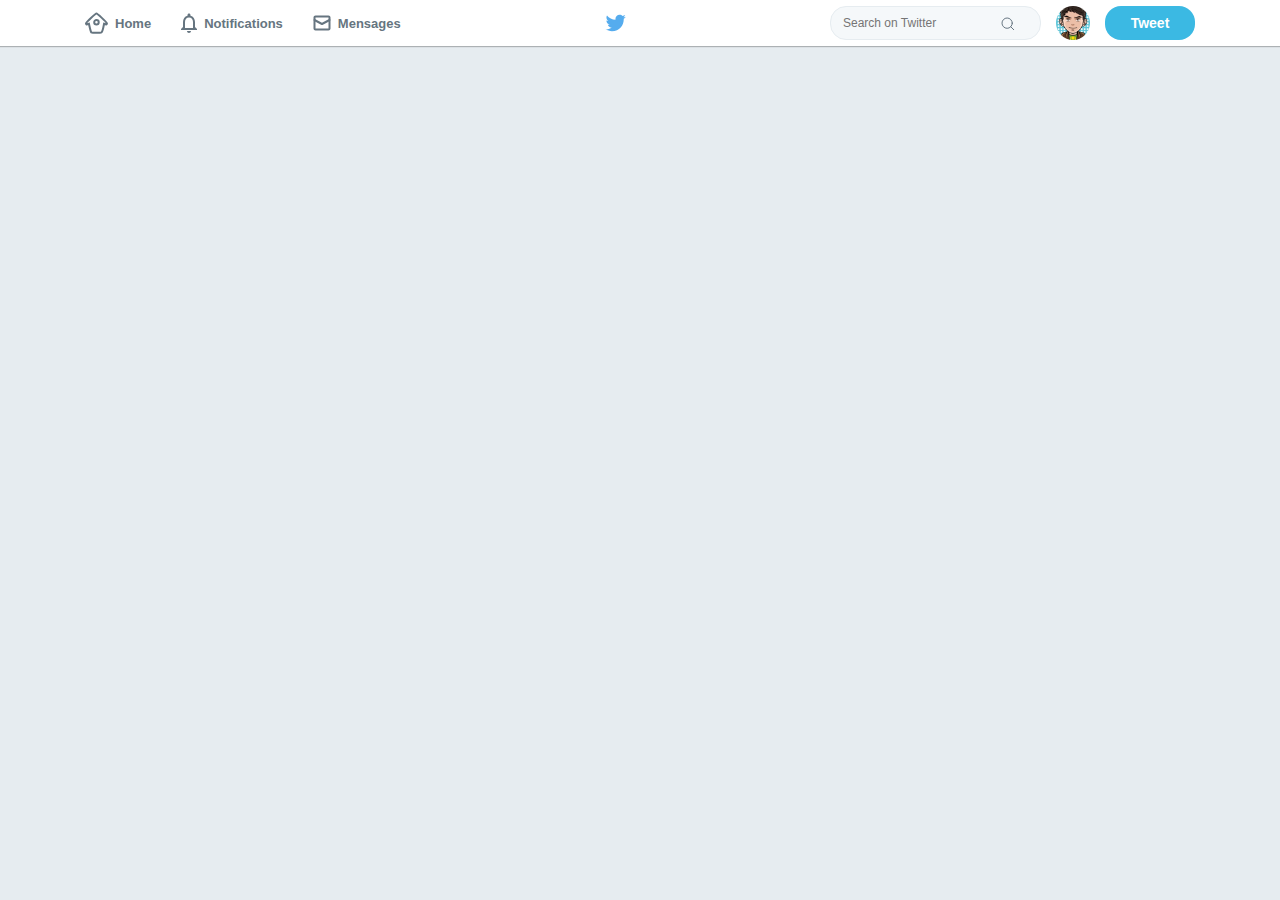
==== index.html @ 4056ed57 "Header" ====
<!DOCTYPE html>
<html lang="en">
  <head>
    <meta charset="UTF-8" />
    <meta name="viewport" content="width=device-width, initial-scale=1.0" />
    <meta http-equiv="X-UA-Compatible" content="ie=edge" />
    <title>Twitter</title>
    <link rel="stylesheet" href="style.css" />
  </head>
  <body>
    <header id="main-header">
      <div class="content">
        <nav>
          <ul>
            <li><img src="/images/home.svg" alt="Home" /> Home</li>
            <li>
              <img src="/images/notification.svg" alt="Notifications" />
              Notifications
            </li>
            <li><img src="/images/message.svg" alt="Mensages" /> Mensages</li>
          </ul>
        </nav>
        <img src="/images/logo.svg" alt="Logo Twitter" />
        <div class="side">
          <input type="text" placeholder="Search on Twitter" />
          <img src="/images/avatar.png" alt="" />
          <button>Tweet</button>
        </div>
      </div>
    </header>
  </body>
</html>
---- style.css ----
* {
  margin: 0;
  padding: 0;
  box-sizing: border-box;
}

body {
  background: #e6ecf0;
  font-family: "Helvetica", Arial, sans-serif;
  text-rendering: optimizeLegibility !important;
  -webkit-font-smoothing: antialiased;
}
input,
button {
  outline: 0;
}

.content {
  max-width: 1170px;
  margin: 0 auto;
  padding: 0 30px;
}
header#main-header {
  height: 46px;
  background: #fff;
  box-shadow: 0 1px 1px rgba(0, 0, 0, 0.25);
}
header#main-header .content {
  display: flex;
  align-items: center;
  justify-content: space-between;
  height: 100%;
}

header#main-header nav ul {
  display: flex;
  list-style: none;
}
header#main-header nav ul li {
  display: flex;
  align-items: center;
  font-size: 13px;
  color: #667580;
  font-weight: bold;
  margin-left: 30px;
}
header#main-header nav ul li:first-child {
  margin: 0;
}
header#main-header nav ul li img {
  margin-right: 7px;
}
header#main-header div.side {
  display: flex;
}
header#main-header div.side input {
  border: 1px solid #e6ecf0;
  height: 34px;
  padding: 0 42px 0 12px;
  border-radius: 16px;
  color: #667581;
  font-size: 12px;
  background: #f5f8fa url("/images/search.svg") no-repeat 170px center;
}
header#main-header div.side img {
  height: 34px;
  width: 34px;
  border-radius: 50%;
  margin: 0 15px;
}
header#main-header div.side button {
  height: 34px;
  background: #3bb9e3;
  display: flex;
  align-items: center;
  justify-content: center;
  width: 90px;
  font-weight: bold;
  font-size: 14px;
  color: #fff;
  border: 0;
  border-radius: 16px;
}
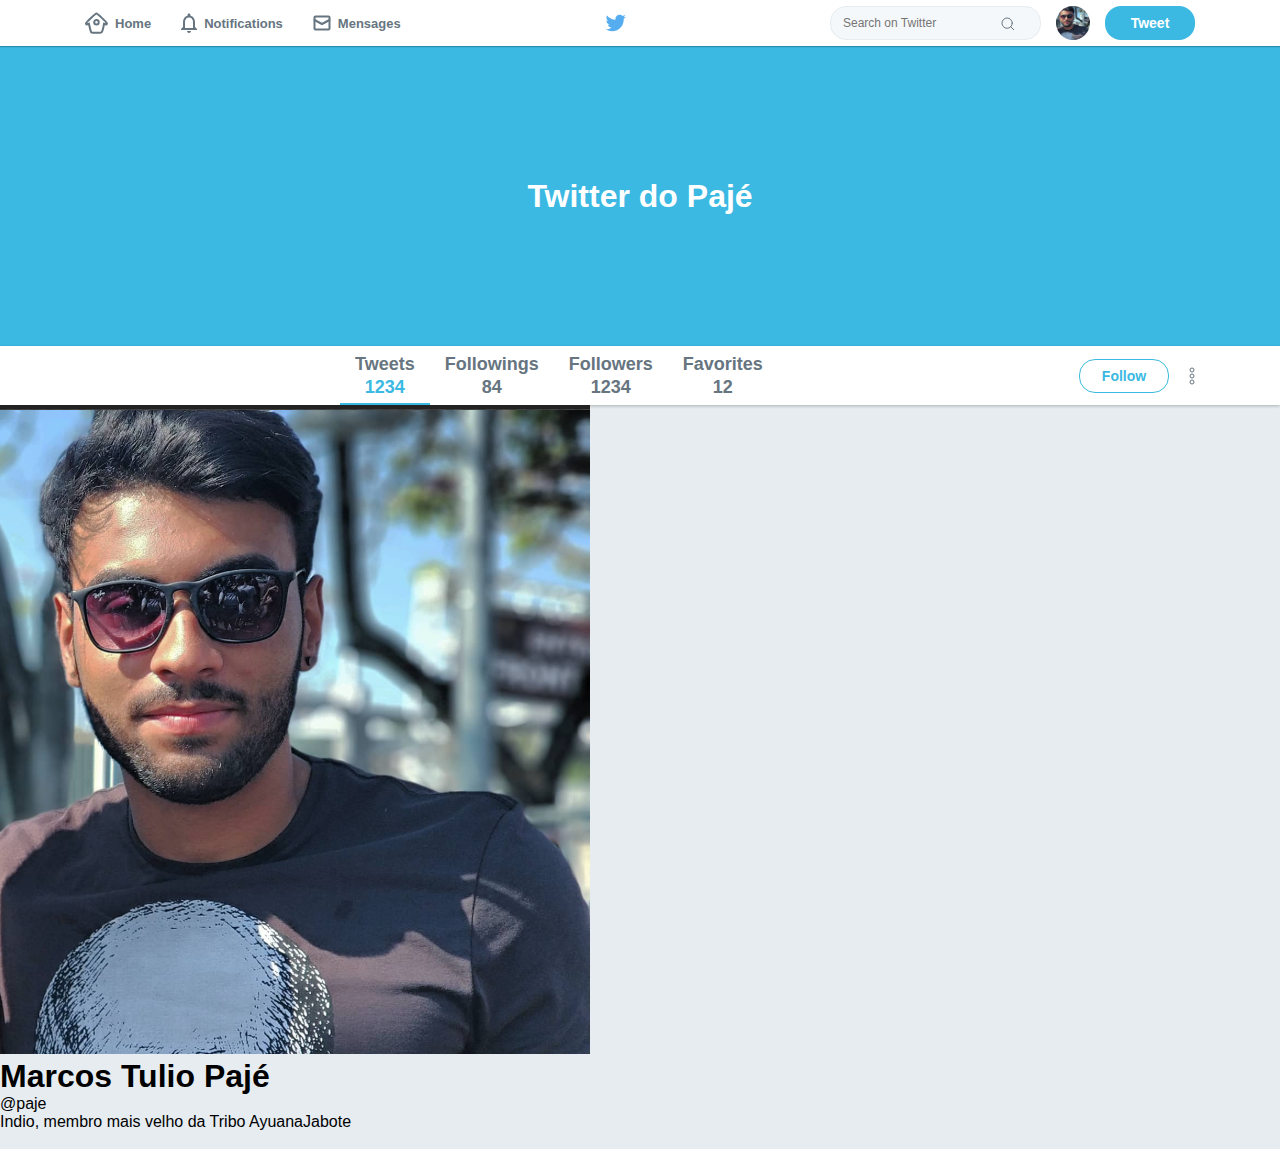
==== commit e0682b81: "finalizando menu" ====
--- a/index.html
+++ b/index.html
@@ -1,5 +1,5 @@
 <!DOCTYPE html>
-<html lang="en">
+<html lang="pt-br">
   <head>
     <meta charset="UTF-8" />
     <meta name="viewport" content="width=device-width, initial-scale=1.0" />
@@ -23,10 +23,52 @@
         <img src="/images/logo.svg" alt="Logo Twitter" />
         <div class="side">
           <input type="text" placeholder="Search on Twitter" />
-          <img src="/images/avatar.png" alt="" />
+          <img src="/images/avatar_paje.png" alt="" />
           <button>Tweet</button>
         </div>
       </div>
     </header>
+    <div class="banner">
+      <h1>Twitter do Pajé</h1>
+    </div>
+    <div class="bar">
+      <div class="content">
+        <ul>
+          <li class="active">
+            <span>Tweets</span>
+            <strong>1234</strong>
+          </li>
+          <li>
+            <span>Followings</span>
+            <strong>84</strong>
+          </li>
+          <li>
+            <span>Followers</span>
+            <strong>1234</strong>
+          </li>
+          <li>
+            <span>Favorites</span>
+            <strong>12</strong>
+          </li>
+        </ul>
+        <div class="actions">
+          <button>Follow</button>
+          <img src="images/more.svg" alt="" />
+        </div>
+      </div>
+    </div>
+    <div class="wrapper-content">
+      <aside class="profile">
+        <img src="/images/avatar_paje.png" alt="Marcos Túlio" />
+        <h1>Marcos Tulio Pajé</h1>
+        <span>@paje</span>
+        <p>Indio, membro mais velho da Tribo AyuanaJabote</p>
+        <ul>
+          <li></li>
+        </ul>
+      </aside>
+      <section class="timeline"></section>
+      <aside class="widgets"></aside>
+    </div>
   </body>
 </html>
--- a/style.css
+++ b/style.css
@@ -24,6 +24,8 @@
   height: 46px;
   background: #fff;
   box-shadow: 0 1px 1px rgba(0, 0, 0, 0.25);
+  position: relative;
+  z-index: 1;
 }
 header#main-header .content {
   display: flex;
@@ -81,3 +83,82 @@
   border: 0;
   border-radius: 16px;
 }
+div.banner {
+  height: 300px;
+  width: 100%;
+  background: #3bb9e3;
+
+  display: flex;
+  align-items: center;
+  justify-content: center;
+  color: #fff;
+}
+
+div.bar {
+  height: 59px;
+  background: #fff;
+  box-shadow: 0 1px 3px rgba(0, 0, 0, 0.25);
+}
+
+div.bar .content {
+  display: flex;
+  justify-content: space-between;
+  align-items: center;
+  padding-left: 285px;
+  height: 100%;
+}
+
+div.bar .content ul {
+  display: flex;
+  list-style: none;
+}
+div.bar .content ul li {
+  display: flex;
+  flex-direction: column;
+  justify-content: center;
+  align-items: center;
+  height: 59px;
+  padding: 0 15px;
+  position: relative;
+}
+div.bar .content ul li.active::after {
+  content: "";
+  width: 100%;
+  height: 2px;
+  position: absolute;
+  bottom: 0;
+  left: 0;
+
+  background: #3bb9e3;
+}
+div.bar .content ul li span {
+  color: #667580;
+  font-size: 18px;
+  font-weight: bold;
+}
+div.bar .content ul li strong {
+  color: #667580;
+  font-size: 18px;
+  font-weight: bold;
+  margin-top: 2px;
+}
+div.bar .content ul li.active strong {
+  color: #3bb9e3;
+}
+div.bar .content .actions {
+  display: flex;
+}
+div.bar .content .actions button {
+  height: 34px;
+  background: #fff;
+  display: flex;
+  align-items: center;
+  justify-content: center;
+  width: 90px;
+  font-weight: bold;
+  font-size: 14px;
+  color: #3bb9e3;
+  border: 1px solid #3bb9e3;
+  border-radius: 16px;
+  margin-right: 20px;
+}
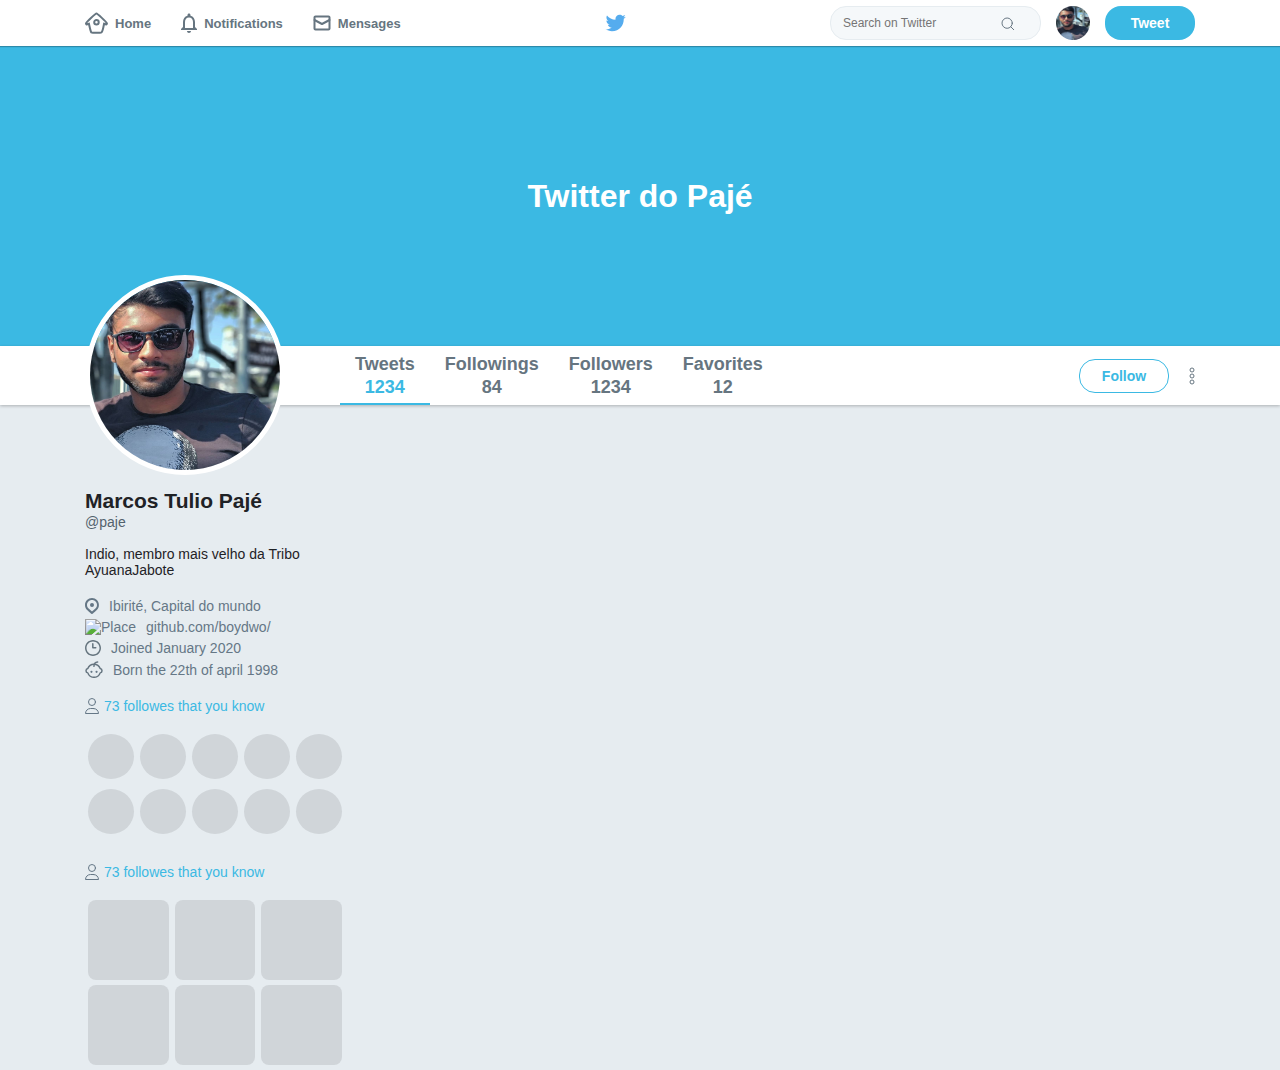
==== commit 5b173f73: "terminado profile" ====
--- a/index.html
+++ b/index.html
@@ -12,18 +12,18 @@
       <div class="content">
         <nav>
           <ul>
-            <li><img src="/images/home.svg" alt="Home" /> Home</li>
+            <li><img src="images/home.svg" alt="Home" /> Home</li>
             <li>
-              <img src="/images/notification.svg" alt="Notifications" />
+              <img src="images/notification.svg" alt="Notifications" />
               Notifications
             </li>
-            <li><img src="/images/message.svg" alt="Mensages" /> Mensages</li>
+            <li><img src="images/message.svg" alt="Mensages" /> Mensages</li>
           </ul>
         </nav>
-        <img src="/images/logo.svg" alt="Logo Twitter" />
+        <img src="images/logo.svg" alt="Logo Twitter" />
         <div class="side">
           <input type="text" placeholder="Search on Twitter" />
-          <img src="/images/avatar_paje.png" alt="" />
+          <img src="images/avatar_paje.png" alt="" />
           <button>Tweet</button>
         </div>
       </div>
@@ -57,15 +57,55 @@
         </div>
       </div>
     </div>
-    <div class="wrapper-content">
+    <div class="wrapper-content content">
       <aside class="profile">
-        <img src="/images/avatar_paje.png" alt="Marcos Túlio" />
+        <img class="avatar" src="images/avatar_paje.png" alt="Marcos Túlio" />
         <h1>Marcos Tulio Pajé</h1>
         <span>@paje</span>
         <p>Indio, membro mais velho da Tribo AyuanaJabote</p>
-        <ul>
-          <li></li>
+        <ul class="list">
+          <li>
+            <img src="images/place.svg" alt="Place" />Ibirité, Capital do mundo
+          </li>
+          <li><img src="Images/url.svg" alt="Place" />github.com/boydwo/</li>
+          <li>
+            <img src="images/joined.svg" alt="Place" />Joined January 2020
+          </li>
+          <li>
+            <img src="images/born.svg" alt="Place" />Born the 22th of april 1998
+          </li>
         </ul>
+
+        <div class="widget followers">
+          <strong>
+            <img src="images/followers.svg" alt="" /> 73 followes that you know
+          </strong>
+          <ul>
+            <li></li>
+            <li></li>
+            <li></li>
+            <li></li>
+            <li></li>
+            <li></li>
+            <li></li>
+            <li></li>
+            <li></li>
+            <li></li>
+          </ul>
+        </div>
+        <div class="widget images">
+          <strong>
+            <img src="images/followers.svg" alt="" /> 73 followes that you know
+          </strong>
+          <ul>
+            <li></li>
+            <li></li>
+            <li></li>
+            <li></li>
+            <li></li>
+            <li></li>
+          </ul>
+        </div>
       </aside>
       <section class="timeline"></section>
       <aside class="widgets"></aside>
--- a/style.css
+++ b/style.css
@@ -62,7 +62,7 @@
   border-radius: 16px;
   color: #667581;
   font-size: 12px;
-  background: #f5f8fa url("/images/search.svg") no-repeat 170px center;
+  background: #f5f8fa url("images/search.svg") no-repeat 170px center;
 }
 header#main-header div.side img {
   height: 34px;
@@ -162,3 +162,96 @@
   border-radius: 16px;
   margin-right: 20px;
 }
+/*  */
+
+div.wrapper-content {
+  display: flex;
+}
+div.wrapper-content aside.profile {
+  width: 260px;
+}
+div.wrapper-content aside.profile img.avatar {
+  width: 200px;
+  height: 200px;
+  border-radius: 50%;
+  border: 5px solid #fff;
+  margin-top: -130px;
+}
+div.wrapper-content aside.profile h1 {
+  font-size: 21px;
+  color: #1f2226;
+  margin-top: 10px;
+}
+div.wrapper-content aside.profile span {
+  font-size: 14px;
+  color: #53626c;
+}
+div.wrapper-content aside.profile p {
+  font-size: 14px;
+  color: #1f2226;
+  margin-top: 15px;
+}
+div.wrapper-content aside.profile ul {
+  margin-top: 20px;
+  list-style: none;
+}
+div.wrapper-content aside.profile ul.list li {
+  font-size: 14px;
+  color: #657786;
+
+  display: flex;
+  align-items: center;
+  margin-top: 5px;
+}
+div.wrapper-content aside.profile li:first-child {
+  margin: 0;
+}
+div.wrapper-content aside.profile ul.list li img {
+  margin-right: 10px;
+}
+div.wrapper-content aside.profile .widget {
+  margin-top: 20px;
+}
+div.wrapper-content aside.profile .widget strong {
+  font-weight: normal;
+  color: #3bb9e3;
+  font-size: 14px;
+
+  display: flex;
+  align-items: center;
+}
+
+div.wrapper-content aside.profile .widget strong img {
+  margin-right: 5px;
+}
+div.wrapper-content aside.profile .followers ul {
+  list-style: none;
+  display: flex;
+  flex-wrap: wrap;
+}
+div.wrapper-content aside.profile .followers ul li {
+  width: 45px;
+  height: 45px;
+  background: #d0d5d9;
+  border-radius: 50%;
+  /* flex-grow: 1;
+  flex-shrink: 0; */
+  /* substitui por */
+  flex: 1 0 auto;
+  margin: 0 3px 10px;
+}
+div.wrapper-content aside.profile .images ul {
+  list-style: none;
+  display: flex;
+  flex-wrap: wrap;
+}
+div.wrapper-content aside.profile .images ul li {
+  width: 80px;
+  height: 80px;
+  background: #d0d5d9;
+  border-radius: 8px;
+  /* flex-grow: 1;
+  flex-shrink: 0; */
+  flex: 1 0 auto;
+  margin: 0 3px 5px;
+}
